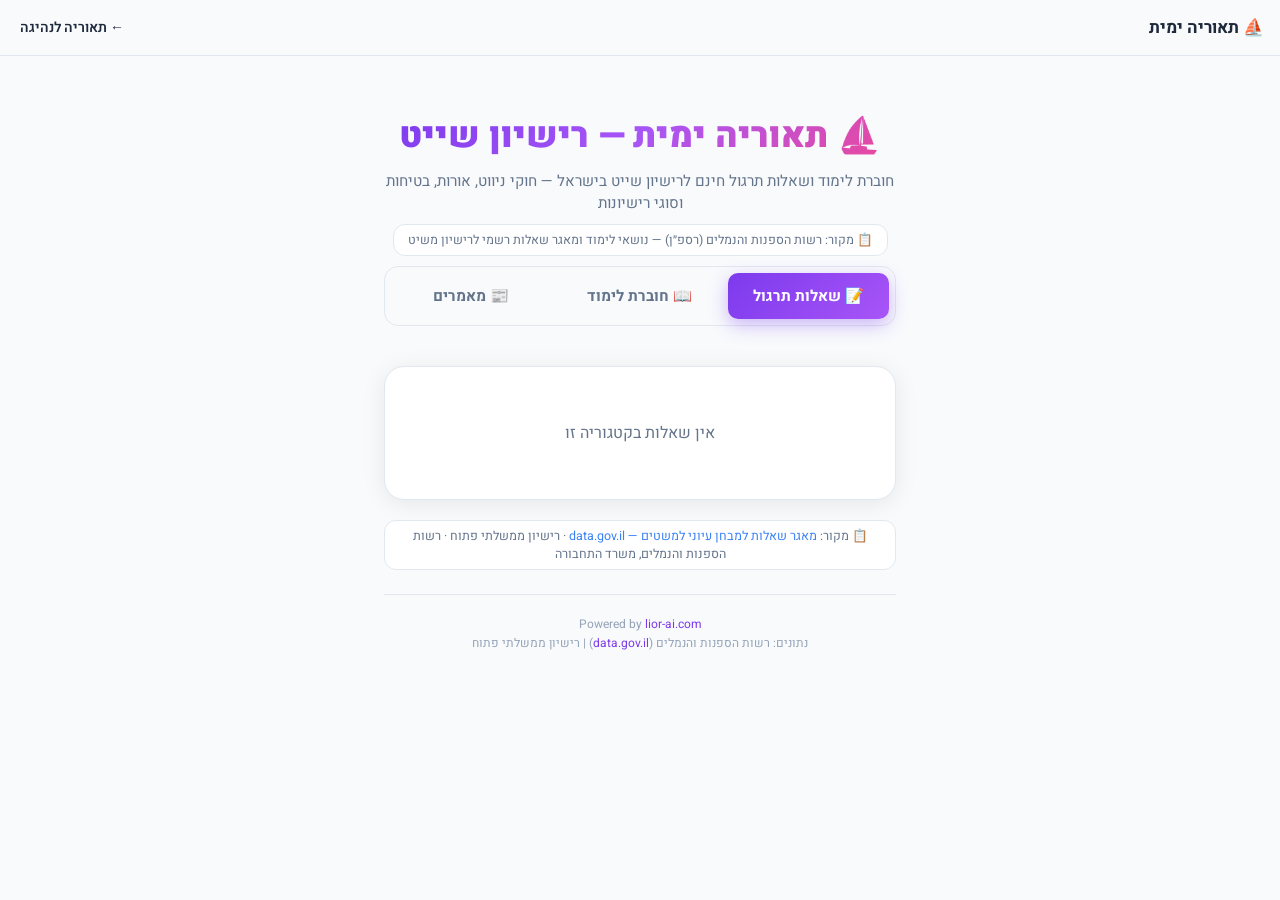
==== sailing/index.html @ c6cb13dc "Move sailing to standalone page, clean up bottom nav" ====
<!DOCTYPE html>
<html lang="he" dir="rtl">
<head>
<meta charset="UTF-8">
<meta name="viewport" content="width=device-width, initial-scale=1.0, maximum-scale=5.0">
<title>תאוריה ימית — רישיון שייט | theory.lior-ai.com</title>
<meta name="description" content="תרגול מבחן תאוריה ימית לרישיון שייט בישראל — שאלות מהמאגר הרשמי של רשות הספנות והנמלים, חוברת לימוד ומאמרים. חינם ובעברית.">
<meta name="keywords" content="שייט, רישיון שייט, תאוריה ימית, מבחן שייט, משיט, רשות הספנות, sailing license israel">
<link rel="canonical" href="https://theory.lior-ai.com/sailing/">
<meta property="og:title" content="תאוריה ימית — רישיון שייט | theory.lior-ai.com">
<meta property="og:description" content="שאלות תרגול מהמאגר הרשמי של רשות הספנות, חוברת לימוד ומאמרים — חינם!">
<meta property="og:url" content="https://theory.lior-ai.com/sailing/">
<meta property="og:type" content="website">
<meta property="og:locale" content="he_IL">
<meta property="og:image" content="https://theory.lior-ai.com/og-image.png">
<meta name="twitter:card" content="summary_large_image">
<meta name="twitter:title" content="תאוריה ימית — רישיון שייט | theory.lior-ai.com">
<meta name="twitter:description" content="שאלות תרגול מהמאגר הרשמי של רשות הספנות, חוברת לימוד ומאמרים — חינם!">
<meta name="theme-color" content="#7c3aed">
<meta name="apple-mobile-web-app-capable" content="yes">
<meta name="apple-mobile-web-app-status-bar-style" content="default">
<link rel="preconnect" href="https://fonts.googleapis.com">
<link rel="preconnect" href="https://fonts.gstatic.com" crossorigin>
<link href="https://fonts.googleapis.com/css2?family=Heebo:wght@400;500;600;700;800;900&display=swap" rel="stylesheet">
<script type="application/ld+json">
{
  "@context": "https://schema.org",
  "@type": "Article",
  "headline": "תאוריה ימית — רישיון שייט בישראל",
  "description": "תרגול מבחן תאוריה ימית לרישיון שייט בישראל עם שאלות מהמאגר הרשמי, חוברת לימוד ומאמרים.",
  "url": "https://theory.lior-ai.com/sailing/",
  "author": {"@type": "Organization", "name": "lior-ai.com"},
  "publisher": {"@type": "Organization", "name": "lior-ai.com"},
  "inLanguage": "he",
  "datePublished": "2026-01-01",
  "dateModified": "2026-08-23"
}
</script>
<style>
*,*::before,*::after{box-sizing:border-box;margin:0;padding:0}
:root{
--bg-main:#f8fafc;
--bg-card:#ffffff;
--bg-card-hover:#faf5ff;
--primary:#7c3aed;
--primary-dark:#6d28d9;
--primary-light:#ede9fe;
--primary-gradient:linear-gradient(135deg,#7c3aed,#a855f7);
--green:#22c55e;
--green-light:#dcfce7;
--red:#ef4444;
--red-light:#fef2f2;
--amber:#f59e0b;
--amber-light:#fef3c7;
--blue:#3b82f6;
--pink:#ec4899;
--text-primary:#1e293b;
--text-secondary:#64748b;
--text-muted:#94a3b8;
--border:#e2e8f0;
--shadow:0 4px 24px rgba(0,0,0,0.08);
--shadow-sm:0 1px 3px rgba(0,0,0,0.06);
--radius:16px;
--radius-sm:12px;
--radius-xs:8px;
--header-height:56px;
}
html{font-size:16px;-webkit-text-size-adjust:100%;scroll-behavior:smooth}
body{
font-family:'Heebo',-apple-system,BlinkMacSystemFont,'Segoe UI',Roboto,sans-serif;
background:var(--bg-main);
color:var(--text-primary);
min-height:100vh;min-height:100dvh;
overflow-x:hidden;
-webkit-font-smoothing:antialiased;
}
a{color:var(--primary);text-decoration:none}
a:hover{text-decoration:underline}
button{font-family:inherit;font-size:inherit;border:none;cursor:pointer;-webkit-tap-highlight-color:transparent;outline:none}
button:focus-visible{outline:2px solid var(--primary);outline-offset:2px}

/* Header */
.sail-header{
position:sticky;top:0;z-index:100;
background:rgba(248,250,252,0.92);
-webkit-backdrop-filter:blur(12px);backdrop-filter:blur(12px);
height:var(--header-height);
display:flex;align-items:center;justify-content:space-between;
padding:0 16px;border-bottom:1px solid var(--border);
}
.sail-header-title{font-size:17px;font-weight:700;display:flex;align-items:center;gap:8px}
.sail-header-back{background:none;color:var(--text-primary);font-size:14px;display:flex;align-items:center;gap:6px;padding:8px 4px;text-decoration:none;font-weight:600;transition:color .2s}
.sail-header-back:hover{color:var(--primary);text-decoration:none}

/* Content */
.sail-content{
min-height:calc(100vh - var(--header-height));
min-height:calc(100dvh - var(--header-height));
padding:16px;animation:pageIn .3s ease;
}
@keyframes pageIn{from{opacity:0;transform:translateY(12px)}to{opacity:1;transform:translateY(0)}}

/* Gradient Text */
.gradient-text{background:var(--primary-gradient);-webkit-background-clip:text;-webkit-text-fill-color:transparent;background-clip:text}

/* ===== Study Guide Styles ===== */
.study-hero{text-align:center;padding:30px 0 10px}
.study-hero h2{font-size:clamp(1.6rem,4.5vw,2.2rem);font-weight:900;background:linear-gradient(135deg,#7c3aed,#a855f7,#ec4899);-webkit-background-clip:text;-webkit-text-fill-color:transparent;margin-bottom:8px}
.study-hero .subtitle{color:var(--text-secondary);font-size:.95rem}
.study-source{display:inline-block;font-size:.78rem;color:var(--text-secondary);background:var(--bg-card);border:1px solid var(--border);border-radius:12px;padding:6px 14px;margin-top:10px}
.study-source a{color:var(--primary)}
.study-section{margin-bottom:16px}
.study-section-header{display:flex;align-items:center;gap:12px;padding:18px 20px;background:var(--bg-card);border:1px solid var(--border);border-radius:16px;cursor:pointer;transition:all .25s;user-select:none}
.study-section-header:hover{border-color:rgba(124,58,237,.3);background:var(--bg-card-hover)}
.study-section-header.open{border-radius:16px 16px 0 0;border-bottom-color:transparent;background:var(--primary-light)}
.study-section-icon{font-size:1.5rem;flex-shrink:0}
.study-section-title{flex:1;font-size:1.1rem;font-weight:800;color:var(--text-primary)}
.study-section-arrow{font-size:.8rem;color:var(--text-secondary);transition:transform .3s}
.study-section-header.open .study-section-arrow{transform:rotate(180deg)}
.study-section-body{display:none;padding:20px 22px;background:var(--bg-card);border:1px solid var(--border);border-top:none;border-radius:0 0 16px 16px}
.study-section-body.open{display:block;animation:studyFadeIn .3s}
@keyframes studyFadeIn{from{opacity:0}to{opacity:1}}
.study-topic{margin-bottom:20px}
.study-topic:last-child{margin-bottom:0}
.study-topic h4{font-size:1rem;font-weight:800;color:var(--primary);margin-bottom:8px;display:flex;align-items:center;gap:8px}
.study-topic h4::before{content:'';width:3px;height:16px;background:linear-gradient(180deg,var(--primary),#a855f7);border-radius:2px;flex-shrink:0}
.study-topic p,.study-topic li{font-size:.9rem;color:var(--text-primary);line-height:1.7;margin-bottom:6px}
.study-topic ul{list-style:none;padding:0}
.study-topic li{padding-right:18px;position:relative}
.study-topic li::before{content:'\25C6';position:absolute;right:0;color:var(--primary);font-size:.55rem;top:6px}
.study-table{width:100%;border-collapse:collapse;margin:12px 0;font-size:.85rem}
.study-table th{background:var(--primary-light);color:var(--primary);padding:10px 12px;text-align:right;font-weight:700;border:1px solid var(--border)}
.study-table td{padding:9px 12px;border:1px solid var(--border);color:var(--text-primary)}
.study-table tr:nth-child(even) td{background:var(--bg-main)}
.study-highlight{background:var(--primary-light);border:1px solid rgba(124,58,237,.2);border-radius:12px;padding:14px 16px;margin:12px 0;font-size:.88rem;line-height:1.6;color:var(--text-primary)}
.study-highlight strong{color:var(--primary)}
.study-link-practice{display:inline-flex;align-items:center;gap:6px;margin-top:12px;padding:8px 16px;background:var(--primary-gradient);color:#fff;border-radius:10px;font-size:.82rem;font-weight:700;text-decoration:none;cursor:pointer;border:none;font-family:inherit;transition:transform .15s,box-shadow .25s}
.study-link-practice:hover{transform:translateY(-1px);box-shadow:0 6px 16px rgba(124,58,237,.35)}
@media(max-width:600px){
  .study-section-header{padding:14px 16px;gap:10px}
  .study-section-title{font-size:.95rem}
  .study-section-body{padding:16px}
}

/* ===== Sailing Styles ===== */
.sail-quiz-box{background:var(--bg-card);border:1px solid var(--border);border-radius:20px;padding:24px;margin:20px 0;box-shadow:var(--shadow)}
.sail-quiz-progress{display:flex;justify-content:space-between;align-items:center;margin-bottom:16px;font-size:.85rem;color:var(--text-secondary)}
.sail-quiz-progress-bar{flex:1;height:6px;background:var(--border);border-radius:3px;margin:0 12px;overflow:hidden}
.sail-quiz-progress-fill{height:100%;background:var(--primary-gradient);border-radius:3px;transition:width .4s}
.sail-q-text{font-size:1.1rem;font-weight:700;color:var(--text-primary);margin-bottom:18px;line-height:1.6}
.sail-answers{display:flex;flex-direction:column;gap:10px}
.sail-answer{padding:14px 18px;background:var(--bg-main);border:2px solid var(--border);border-radius:14px;color:var(--text-primary);font-size:.95rem;font-weight:600;cursor:pointer;transition:all .25s;text-align:right;font-family:inherit;line-height:1.5}
.sail-answer:hover{border-color:rgba(124,58,237,.4);background:var(--primary-light)}
.sail-answer.selected{border-color:var(--primary);background:var(--primary-light)}
.sail-answer.correct{border-color:var(--green);background:var(--green-light);color:#166534}
.sail-answer.wrong{border-color:var(--red);background:var(--red-light);color:#991b1b}
.sail-answer[disabled]{cursor:default;pointer-events:none}
.sail-quiz-actions{display:flex;gap:12px;margin-top:18px;justify-content:center}
.sail-quiz-btn{padding:12px 28px;border:none;border-radius:12px;font-family:inherit;font-size:.95rem;font-weight:700;cursor:pointer;transition:all .25s}
.sail-quiz-btn.primary{background:var(--primary-gradient);color:#fff}
.sail-quiz-btn.primary:hover{transform:translateY(-2px);box-shadow:0 8px 20px rgba(124,58,237,.4)}
.sail-quiz-btn.secondary{background:var(--bg-main);color:var(--text-secondary);border:1px solid var(--border)}
.sail-quiz-btn.secondary:hover{color:var(--text-primary);border-color:var(--primary)}
.sail-result-box{text-align:center;padding:30px 20px}
.sail-result-score{font-size:3rem;font-weight:900;background:var(--primary-gradient);-webkit-background-clip:text;-webkit-text-fill-color:transparent}
.sail-result-text{font-size:1.1rem;color:var(--text-secondary);margin-top:8px}
.sail-mode-toggle{display:flex;gap:8px;background:var(--bg-main);border:1px solid var(--border);border-radius:14px;padding:6px;margin-bottom:20px}
.sail-mode-btn{flex:1;padding:12px;background:transparent;border:none;border-radius:10px;color:var(--text-secondary);font-size:.95rem;font-weight:700;cursor:pointer;transition:all .25s;font-family:inherit}
.sail-mode-btn.active{background:var(--primary-gradient);color:#fff;box-shadow:0 6px 18px rgba(124,58,237,.35)}
.sail-license-card{background:var(--bg-card);border:1px solid var(--border);border-radius:16px;padding:20px;margin-bottom:14px;transition:all .25s}
.sail-license-card:hover{border-color:rgba(124,58,237,.3)}
.sail-license-name{font-size:1.05rem;font-weight:800;color:var(--text-primary);margin-bottom:6px}
.sail-license-desc{font-size:.88rem;color:var(--text-secondary);line-height:1.6}
.sail-blog-card{background:var(--bg-card);border:1px solid var(--border);border-radius:20px;padding:24px;margin-bottom:16px;cursor:pointer;transition:all .3s}
.sail-blog-card:hover{border-color:rgba(124,58,237,.3);transform:translateY(-2px);box-shadow:var(--shadow)}
.sail-blog-title{font-size:1.15rem;font-weight:800;color:var(--text-primary);margin-bottom:8px}
.sail-blog-excerpt{font-size:.9rem;color:var(--text-secondary);line-height:1.6}
.sail-blog-meta{font-size:.78rem;color:var(--text-muted);margin-top:10px}
.sail-blog-full{display:none;margin-top:16px;padding-top:16px;border-top:1px solid var(--border)}
.sail-blog-full.open{display:block}
.sail-blog-full h3{font-size:1rem;font-weight:800;color:var(--primary);margin:18px 0 8px}
.sail-blog-full p,.sail-blog-full li{font-size:.9rem;color:var(--text-primary);line-height:1.7;margin-bottom:8px}
.sail-blog-full ul{list-style:none;padding:0}
.sail-blog-full li{padding-right:18px;position:relative}
.sail-blog-full li::before{content:'\25C6';position:absolute;right:0;color:var(--primary);font-size:.55rem;top:6px}
.sail-stat{display:inline-flex;align-items:center;gap:6px;padding:6px 14px;background:var(--primary-light);border:1px solid rgba(124,58,237,.2);border-radius:10px;font-size:.82rem;font-weight:700;color:var(--primary);margin:4px}
.sail-loader{text-align:center;padding:40px 20px}
.sail-loader .spinner{width:40px;height:40px;border:3px solid var(--border);border-top-color:var(--primary);border-radius:50%;animation:spin 1s linear infinite;margin:0 auto}
@keyframes spin{to{transform:rotate(360deg)}}

/* Footer */
.app-footer{
text-align:center;padding:20px 16px;
font-size:12px;color:var(--text-muted);line-height:1.6;
border-top:1px solid var(--border);margin-top:24px;
}
.app-footer img{width:20px;height:20px;vertical-align:middle;margin:0 4px}

/* Scrollbar */
::-webkit-scrollbar{width:4px}
::-webkit-scrollbar-track{background:transparent}
::-webkit-scrollbar-thumb{background:var(--border);border-radius:2px}

/* Responsive */
@media(min-width:640px){
  .sail-content{max-width:560px;margin:0 auto;padding:24px}
}
@media(max-width:600px){
  .sail-quiz-box{padding:18px}
  .sail-q-text{font-size:1rem}
  .sail-answer{padding:12px 14px;font-size:.9rem}
  .sail-result-score{font-size:2.4rem}
  .sail-mode-btn{font-size:.82rem;padding:10px 6px}
}
</style>
</head>
<body>

<header class="sail-header">
  <span class="sail-header-title">⛵ תאוריה ימית</span>
  <a href="/" class="sail-header-back">← תאוריה לנהיגה</a>
</header>

<main class="sail-content" id="sail-content">
  <div class="study-hero">
    <h2>⛵ תאוריה ימית — רישיון שייט</h2>
    <p class="subtitle">חוברת לימוד ושאלות תרגול חינם לרישיון שייט בישראל — חוקי ניווט, אורות, בטיחות וסוגי רישיונות</p>
    <div class="study-source">📋 מקור: רשות הספנות והנמלים (רספ״ן) — נושאי לימוד ומאגר שאלות רשמי לרישיון משיט</div>
  </div>

  <div class="sail-mode-toggle" role="tablist" aria-label="מצב תצוגה תאוריה ימית">
    <button class="sail-mode-btn active" data-sail-mode="quiz" role="tab" aria-selected="true">📝 שאלות תרגול</button>
    <button class="sail-mode-btn" data-sail-mode="study" role="tab" aria-selected="false">📖 חוברת לימוד</button>
    <button class="sail-mode-btn" data-sail-mode="blog" role="tab" aria-selected="false">📰 מאמרים</button>
  </div>

  <!-- Quiz Mode -->
  <div class="sail-mode-panel" data-sail-panel="quiz">
    <div style="display:flex;flex-wrap:wrap;gap:6px;margin-bottom:14px;justify-content:center" id="sailExamFilter"></div>
    <div class="sail-quiz-box" id="sailQuizBox">
      <div class="sail-loader"><div class="spinner"></div><p style="margin-top:16px;color:var(--text-secondary)">טוען שאלות מהמאגר הרשמי של רשות הספנות...</p></div>
    </div>
    <div class="study-source" style="display:block;text-align:center;margin:12px 0">
      📋 מקור: <a href="https://data.gov.il/dataset/opercraft_tq" target="_blank" rel="noopener noreferrer" style="color:var(--blue)">מאגר שאלות למבחן עיוני למשטים — data.gov.il</a> · רישיון ממשלתי פתוח · רשות הספנות והנמלים, משרד התחבורה
    </div>
  </div>

  <!-- Study Guide Mode -->
  <div class="sail-mode-panel" data-sail-panel="study" style="display:none">

    <div class="study-section" id="sail-study-licenses">
      <div class="study-section-header" onclick="toggleStudy(this)">
        <span class="study-section-icon">🪪</span>
        <span class="study-section-title">סוגי רישיונות שייט בישראל</span>
        <span class="study-section-arrow">▼</span>
      </div>
      <div class="study-section-body">
      <div class="study-topic">
        <h4>כללי — תהליך הוצאת רישיון משיט</h4>
        <p>רישיון שייט (עד 24 מטר) בישראל מונפק על ידי רשות הספנות והנמלים (רספ"ן), ומחייב לרוב 4 שלבים: הנפקת "טופס כחול" (כשירות רפואית) ובדיקת רופא כולל בדיקת ראייה, מבחן עיוני (תאוריה), ומבחן מעשי (טסט בים).</p>
      </div>
      <div class="sail-license-card">
        <div class="sail-license-name">משיט 11 — אופנוע ים</div>
        <div class="sail-license-desc">גיל מינימלי 16. מתיר השטת אופנוע ים במימי חופים בלבד, ורק בשעות היום (מזריחה ועד שקיעה). רק בעל הרישיון רשאי להשיט את האופנוע, גם אם מרכיב נוסעים נוספים. גרירת סקי מים/אבוב מותרת רק באופנוע תלת-מושבי ובנוכחות איש צוות משגיח, ונדרש כיסוי ביטוחי נוסף.</div>
      </div>
      <div class="sail-license-card">
        <div class="sail-license-name">משיט 12 — סירה עוצמה א׳ (עד 150 כ״ס)</div>
        <div class="sail-license-desc">גיל מינימלי 17. מתיר השטת סירת מנוע עד 7 מטר עם הספק מנוע שאינו עולה על 150 כ״ס, במימי חופים בלבד. אינו מתיר השטת אופנוע ים. גרירת אבובים/סקי מים מותרת לשימוש פרטי בלבד (לא בשכר).</div>
      </div>
      <div class="sail-license-card">
        <div class="sail-license-name">משיט 13 — סירה עוצמה ב׳ (ללא הגבלת הספק)</div>
        <div class="sail-license-desc">גיל מינימלי 18. מתיר השטת סירת מנוע עד 8.5 מטר ללא הגבלת הספק מנוע, במימי חופים. דורש רישיון משיט 12 בוותק שנה לפחות. גרירת אטרקציות ימיות מותרת לשימוש פרטי בלבד.</div>
      </div>
      <div class="sail-license-card">
        <div class="sail-license-name">משיט 20 — סירת מנוע בשכר</div>
        <div class="sail-license-desc">גיל מינימלי 19. מתיר השטת סירת נוסעים בשכר בשיט חופי. דורש רישיון משיט 13, ותק שנה בסירות נוסעים, תעודת יושר מהמשטרה, והכשרת עזרה ראשונה והחייאה (22 שעות). מתיר גרירת אטרקציות ימיות (בננה, סקי מים, אבובים) למטרות מסחריות.</div>
      </div>
      <div class="sail-license-card">
        <div class="sail-license-name">משיט 21 — מפרשית לשיט חופי (בתי ספר ואגודות ספורט)</div>
        <div class="sail-license-desc">גיל מינימלי 16. הסמכה להשטת מפרשית לשיט חופי במסגרת בתי ספר ימיים ואגודות ספורט שקיבלו היתר מרספ"ן. חומר הלימוד נקבע על ידי המוסד המכשיר.</div>
      </div>
      <div class="sail-license-card">
        <div class="sail-license-name">משיט 30 — ספינת נוסעים עד 24 מטר (סקיפר)</div>
        <div class="sail-license-desc">גיל מינימלי 18. מתיר השטת כלי שיט עד 24 מטר, מנוע או מפרש, בשיט חופי עד 12 מייל מהחוף (לא כולל ספינות נוסעים בשכר, ולא אופנוע ים). מחייב מעבר 4 מבחנים עיוניים ומבחן מעשי אחד.</div>
      </div>
      <div class="sail-license-card">
        <div class="sail-license-name">משיט 40 — ספינת נוסעים בשכר</div>
        <div class="sail-license-desc">גיל מינימלי 20. מתיר השטת ספינת נוסעים בשכר (עד 55 נוסעים) בשיט חופי. דורש רישיון משיט 30 ו/או 60 בוותק שנתיים, תעודת יושר, אישור עבודה בוותק שנה, הכשרת עזרה ראשונה והחייאה (44 שעות), קורס השרדות בים וכיבוי אש, ותעודת שרת רדיו מוגבל (GMDSS).</div>
      </div>
      <div class="sail-license-card">
        <div class="sail-license-name">משיט 50 — ספינה גוררת לשיט חופי</div>
        <div class="sail-license-desc">גיל מינימלי 20. מתיר השטת ספינה גוררת בשיט חופי. דורש רישיון משיט 30 ו/או 60 בוותק שנתיים, ותק שנה בצוות סירה גוררת, תעודת יושר, הכשרת עזרה ראשונה והחייאה (44 שעות), קורס כיבוי אש והצלה, ותעודת שרת רדיו מוגבל.</div>
      </div>
      <div class="sail-license-card">
        <div class="sail-license-name">משיט 60 — שיט בינלאומי עד 24 מטר</div>
        <div class="sail-license-desc">גיל מינימלי 19. הרחבה של רישיון משיט 30 לשיט בינלאומי (מעבר לגבול ה-12 מייל). דורש רישיון משיט 30 בוותק שנה, ותק של 8 ימי הפלגה בינלאומיים, הכשרת עזרה ראשונה והחייאה (44 שעות) ותעודת שרת רדיו מוגבל.</div>
      </div>
      <button class="study-link-practice" onclick="sailSetMode('quiz')">📝 תרגלו שאלות בנושא רישיונות שייט ←</button>
      </div>
    </div>

    <div class="study-section" id="sail-study-rules">
      <div class="study-section-header" onclick="toggleStudy(this)">
        <span class="study-section-icon">⚖️</span>
        <span class="study-section-title">חוקי ניווט ימי</span>
        <span class="study-section-arrow">▼</span>
      </div>
      <div class="study-section-body">
      <div class="study-topic">
        <h4>עקרון זכות הקדימה בים</h4>
        <p>בניגוד לכביש, בים אין "זכות קדימה" מוחלטת — יש "כלי נותן דרך" (Give-way) ו"כלי שומר כיוון" (Stand-on). כלי נותן הדרך חייב לפעול מוקדם ובאופן מובהק כדי להימנע מהתנגשות; כלי שומר הכיוון ימשיך במהלכו אך חייב לפעול אם ברור שהכלי השני אינו נותן דרך כנדרש.</p>
      </div>
      <div class="study-topic">
        <h4>סדר עדיפויות בין סוגי כלי שיט</h4>
        <ul>
          <li>כלי מוגבל ביכולת תמרון (RAM) — עדיפות גבוהה ביותר</li>
          <li>כלי דיג פעיל (ברשתות/חכות פרוסות)</li>
          <li>כלי מפרש בהפלגה תחת מפרשים בלבד</li>
          <li>כלי מונע מנוע — עדיפות נמוכה ביותר, נותן דרך לכל האחרים</li>
        </ul>
        <div class="study-highlight">⚠️ כלל הבסיס: כלי מנוע נותן דרך למפרשית, אך מפרשית לעולם אינה "פטורה" — אם היא עוקפת כלי מנוע, היא הופכת לכלי הנותן דרך.</div>
      </div>
      <div class="study-topic">
        <h4>מפגש חזיתי (Head-On)</h4>
        <p>כששני כלי מנוע מתקרבים זה לזה ישירות ממול, שניהם פונים ימינה ועוברים זה את זה משמאל לשמאל (Port to Port) — בדיוק כמו נסיעה בכביש דו-סטרי.</p>
      </div>
      <div class="study-topic">
        <h4>מפגש חוצה (Crossing)</h4>
        <p>כששני כלי מנוע חוצים מסלולים באופן שעלול לגרום להתנגשות, הכלי שרואה את הכלי השני מצדו הימני חייב לתת לו זכות קדימה ולשמור מרחק — בדיוק כמו "ימין קודם" בצומת ללא רמזור.</p>
      </div>
      <div class="study-topic">
        <h4>עקיפה בים</h4>
        <p>כלי הבוחר לעקוף כלי אחר (מתקרב אליו מזווית של יותר מ-22.5 מעלות מאחורי הרוחב) הוא תמיד הכלי הנותן דרך, ללא קשר לסוגו, עד להשלמת העקיפה במלואה ובבטחה.</p>
      </div>
      <div class="study-topic">
        <h4>ניווט בערוצים צרים ומעגנים</h4>
        <ul>
          <li>בערוץ שיט צר יש לשוט קרוב ככל הניתן בבטחה לגבול הימני של הערוץ</li>
          <li>כלי החוצה ערוץ שיט צר חייב לתת דרך לכלים הנעים לאורכו</li>
          <li>כלי קטן אינו רשאי להפריע למעבר כלי הגדול המוגבל בשל שוקעו בערוץ צר</li>
          <li>אין לעגון בתוך ערוץ שיט מסומן או בכניסה למרינה</li>
        </ul>
      </div>
      <div class="study-topic">
        <h4>אותות קול לתמרון והתרעה</h4>
        <ul>
          <li>צפירה קצרה אחת — "אני פונה ימינה"</li>
          <li>שתי צפירות קצרות — "אני פונה שמאלה"</li>
          <li>שלוש צפירות קצרות — "המנוע שלי בהילוך אחורי"</li>
          <li>חמש (או יותר) צפירות קצרות ומהירות — אות סכנה או חוסר הבנת כוונות הכלי השני</li>
        </ul>
      </div>
      <div class="study-topic">
        <h4>מהירות בטוחה</h4>
        <p>יש לשוט תמיד במהירות המאפשרת נקיטת פעולה יעילה למניעת התנגשות, בהתחשב בראות, בצפיפות התנועה, במרחקי עצירה ובתנאי מזג האוויר והים.</p>
      </div>
      <button class="study-link-practice" onclick="sailSetMode('quiz')">📝 תרגלו שאלות בנושא חוקי ניווט ←</button>
      </div>
    </div>

    <div class="study-section" id="sail-study-lights">
      <div class="study-section-header" onclick="toggleStudy(this)">
        <span class="study-section-icon">🔦</span>
        <span class="study-section-title">אורות וסימני יום</span>
        <span class="study-section-arrow">▼</span>
      </div>
      <div class="study-section-body">
      <div class="study-topic">
        <h4>אורות ניווט בסיסיים</h4>
        <ul>
          <li><strong>אור ירוק</strong> — בצד ימין (סטארבורד) של הכלי, זווית 112.5 מעלות</li>
          <li><strong>אור אדום</strong> — בצד שמאל (פורט) של הכלי, זווית 112.5 מעלות</li>
          <li><strong>אור תורן לבן (Masthead)</strong> — מופנה קדימה, על כלי מנוע בהפלגה</li>
          <li><strong>אור אחורי לבן (Stern)</strong> — מופנה אחורה, זווית 135 מעלות</li>
        </ul>
        <div class="study-highlight">💡 שילוב האורות מאפשר לזהות בלילה את כיוון התנועה של כלי אחר: אור אדום מימינך פירושו שהכלי עלול לחצות לפניך.</div>
      </div>
      <div class="study-topic">
        <h4>הבדל בין כלי מנוע לכלי מפרש</h4>
        <p>כלי מנוע בהפלגה מציג אור תורן לבן קדמי בנוסף לאורות הצד והאור האחורי. כלי מפרש בהפלגה תחת מפרשים בלבד (ללא מנוע פועל) מציג רק אורות צד (ירוק/אדום) ואור אחורי לבן — ללא אור תורן קדמי, כדי לאפשר הבחנה בין השניים בלילה.</p>
      </div>
      <div class="study-topic">
        <h4>אור עגינה (Anchor Light)</h4>
        <p>כלי שיט העוגן בלילה חייב להציג אור לבן מעגלי (all-round) הנראה מכל הכיוונים. כלים מעל 50 מטר מציגים שני אורות כאלה — קדמי גבוה יותר מאחורי.</p>
      </div>
      <div class="study-topic">
        <h4>כלי שיט קטן (מתחת ל-7 מטר)</h4>
        <p>כלי שיט קטן שאינו יכול לשאת מערכת אורות מלאה רשאי להסתפק בפנס לבן זמין להצגה מיידית במקרה הצורך, בתנאי שמהירותו אינה עולה על 7 קשר.</p>
      </div>
      <div class="study-topic">
        <h4>סימני מצוקה ומצבים מיוחדים</h4>
        <ul>
          <li>כלי "אינו נשלט" (Not Under Command) — שני אורות אדומים מעגליים, זה מעל זה</li>
          <li>כלי מוגבל ביכולת תמרון (RAM) — אדום-לבן-אדום מעגליים אנכיים</li>
          <li>כלי דיג פעיל — אור ירוק ולבן (או אדום ולבן לגרירה)</li>
        </ul>
      </div>
      <div class="study-topic">
        <h4>צורות יום (Day Shapes)</h4>
        <p>ביום, במקום אורות, כלי שיט מציגים צורות שחורות גיאומטריות במקום גלוי:</p>
        <ul>
          <li><strong>כדור שחור</strong> — הכלי עוגן</li>
          <li><strong>חרוט הפוך (קונוס)</strong> — כלי מפרש המפעיל גם מנוע (Motor-Sailing)</li>
          <li><strong>שני כדורים</strong> — הכלי אינו נשלט</li>
          <li><strong>דגל צלילה (Alpha)</strong> — כחול-לבן, מציין צוללן במים בקרבת הכלי</li>
        </ul>
        <div class="study-highlight">⚠️ בראייה של דגל צלילה יש להאט מהירות ולשמור מרחק בטוח, לפי החוק.</div>
      </div>
      <button class="study-link-practice" onclick="sailSetMode('quiz')">📝 תרגלו שאלות בנושא אורות וסימני יום ←</button>
      </div>
    </div>

    <div class="study-section" id="sail-study-safety">
      <div class="study-section-header" onclick="toggleStudy(this)">
        <span class="study-section-icon">🛡️</span>
        <span class="study-section-title">בטיחות בים</span>
        <span class="study-section-arrow">▼</span>
      </div>
      <div class="study-section-body">
      <div class="study-topic">
        <h4>ציוד בטיחות חובה</h4>
        <ul>
          <li>אפוד הצלה אחד לכל נוסע, בגודל ומידה מתאימים</li>
          <li>מטף כיבוי אש מתאים לשריפות דלק וחשמל</li>
          <li>עוגן וחבל עוגן באורך מתאים לעומקי השיט</li>
          <li>מצוף הצלה (Life Buoy) לחילוץ אדם שנפל למים</li>
          <li>אמצעי איתות — משרוקית/צופר, פנס יד, זיקוקי מצוקה</li>
          <li>ערכת עזרה ראשונה בסיסית</li>
          <li>מכשיר קשר VHF ימי (חובה בכלים מסוימים)</li>
        </ul>
        <div class="study-highlight">💡 יש לבדוק תקינות ותוקף כל פריטי הבטיחות (במיוחד זיקוקים ומטפים) לפני כל יציאה לים.</div>
      </div>
      <div class="study-topic">
        <h4>איתותי מצוקה</h4>
        <ul>
          <li>זיקוקי מצוקה אדומים — איתות ראייה בלילה או ביום</li>
          <li>עשן כתום — איתות מצוקה ביום</li>
          <li>אות SOS במורס (···———···) באור, קול או רדיו</li>
          <li>הנפה חוזרת של הידיים לצדדים, או הנפה איטית של דגל בידיים פרושות</li>
          <li>דגל מצוקה בינלאומי — דגל ריבועי עם צורה עגולה מעליו/מתחתיו</li>
          <li>קריאת מצוקה בערוץ 16 ברדיו VHF: "Mayday, Mayday, Mayday"</li>
        </ul>
      </div>
      <div class="study-topic">
        <h4>איש בים (Man Overboard)</h4>
        <p>אם אדם נפל למים: יש לצעוק "איש בים!", להצביע ברציפות לכיוונו כדי לא לאבד אותו מהעין, להשליך לעברו מצוף הצלה, לבצע פנייה חדה לכיוונו ולגשת אליו באיטיות ומהכיוון שמאפשר לו לעלות בבטחה, תוך ניתוק המדחף בקרבתו.</p>
      </div>
      <div class="study-topic">
        <h4>מזג אוויר וים</h4>
        <ul>
          <li>יש לבדוק תחזית ים ואזהרות רשמיות לפני כל יציאה</li>
          <li>דגל אזהרה שחור/אדום בחוף מציין לרוב ים סוער ואיסור או הגבלת שייט</li>
          <li>עלייה פתאומית ברוח ובגלים עשויה להעיד על התקרבות סופה</li>
          <li>בהתדרדרות פתאומית של מזג האוויר — יש לחזור בזהירות לחוף/למעגן הקרוב וללבוש אפודי הצלה</li>
          <li>בערפל — יש להאט, להפעיל אותות קול ולהגביר ערנות</li>
        </ul>
      </div>
      <div class="study-topic">
        <h4>תקשורת וקשר ימי</h4>
        <p>מכשיר VHF ימי משמש לתקשורת שוטפת עם נמלים וכלי שיט אחרים, ולקריאת מצוקה בערוץ 16 הבינלאומי. עם קבלת קריאת מצוקה מכלי אחר — חובה לסייע ככל האפשר ולדווח לרשויות הים (למשל חיל הים או משמר החופים).</p>
      </div>
      <button class="study-link-practice" onclick="sailSetMode('quiz')">📝 תרגלו שאלות בנושא בטיחות בים ←</button>
      </div>
    </div>

    <div class="study-section" id="sail-study-vessel">
      <div class="study-section-header" onclick="toggleStudy(this)">
        <span class="study-section-icon">⚓</span>
        <span class="study-section-title">הכרת כלי השיט</span>
        <span class="study-section-arrow">▼</span>
      </div>
      <div class="study-section-body">
      <div class="study-topic">
        <h4>חלקי כלי השיט הבסיסיים</h4>
        <ul>
          <li><strong>חרטום (Bow)</strong> — החלק הקדמי של הסירה</li>
          <li><strong>ירכתיים (Stern)</strong> — החלק האחורי של הסירה</li>
          <li><strong>סטארבורד (ימין) ופורט (שמאל)</strong> — צידי הסירה, כאשר פונים קדימה לכיוון החרטום</li>
          <li><strong>סיפון (Deck)</strong> — המשטח העליון של הסירה</li>
          <li><strong>שדרית (Keel)</strong> — החלק התחתי המרכזי המייצב את הסירה במים</li>
          <li><strong>דוברה/גוף הסירה (Hull)</strong> — מבנה הסירה השוקע במים</li>
        </ul>
      </div>
      <div class="study-topic">
        <h4>מנוע ימי והנעה</h4>
        <p>רוב סירות הפנאי מונעות במנוע פנימי (Inboard) או חיצוני (Outboard) המחובר למדחף (פרופלור). יש לבצע בדיקת מנוע לפני כל הפלגה: מפלס שמן, מפלס דלק, מצננים, רצועות הנעה ותקינות כללית. מנוע תקין ומתוחזק הוא תנאי בסיסי לבטיחות בים.</p>
      </div>
      <div class="study-topic">
        <h4>הגה והיגוי</h4>
        <p>ההגה (Rudder) ממוקם בירכתי הסירה מתחת לקו המים, ומטה את זרם המים כדי לשנות כיוון. בסירות עם מנוע חיצוני, ההיגוי נעשה לרוב באמצעות סיבוב המנוע עצמו. חשוב לזכור שבמהירות נמוכה או ללא זרם מים על ההגה, יכולת ההיגוי פוחתת משמעותית.</p>
      </div>
      <div class="study-topic">
        <h4>ציוד עגינה וקשירה</h4>
        <ul>
          <li>עוגן מתאים לסוג קרקעית הים (חול, בוץ, אבנים)</li>
          <li>חבל עוגן (Rode) באורך פי 3-5 מעומק המים</li>
          <li>פנדרים (Fenders) — כריות הגנה בין הסירה לרציף</li>
          <li>חבלי קשירה (Mooring Lines) לחרטום, לירכתיים ולצדדים</li>
        </ul>
      </div>
      <div class="study-topic">
        <h4>מפרשים ותרנים (לכלי מפרש)</h4>
        <p>תורן (Mast) הוא העמוד האנכי הנושא את המפרשים. המפרש הראשי (Mainsail) מחובר לתורן ולבּוֹם (Boom), ומפרש החרטום (Jib/Genoa) פרוש בין התורן לחרטום. שינוי זווית המפרשים ביחס לרוח (טרימינג) מאפשר שליטה במהירות ובכיוון ההפלגה.</p>
      </div>
      <button class="study-link-practice" onclick="sailSetMode('quiz')">📝 תרגלו שאלות בנושא הכרת כלי השיט ←</button>
      </div>
    </div>

    <div class="study-section" id="sail-study-nav">
      <div class="study-section-header" onclick="toggleStudy(this)">
        <span class="study-section-icon">🧭</span>
        <span class="study-section-title">ניווט ומפות ימיות</span>
        <span class="study-section-arrow">▼</span>
      </div>
      <div class="study-section-body">
      <div class="study-topic">
        <h4>מצפן מגנטי</h4>
        <p>המצפן הימי מציין כיוון ביחס לצפון מגנטי. יש להבדיל בין "נטייה מגנטית" (Variation) — ההפרש בין צפון אמיתי לצפון מגנטי לפי המיקום הגאוגרפי, לבין "סטייה" (Deviation) — הפרש הנגרם מהשפעת מתכות וציוד חשמלי על הסירה עצמה.</p>
      </div>
      <div class="study-topic">
        <h4>מפות ימיות (Charts)</h4>
        <p>מפה ימית מציגה עומקי מים, סימני ניווט, מכשולים, קווי חוף ואזורים מוגבלים לשיט. יש ללמוד לזהות סימנים בסיסיים: קווי עומק (איזובאתים), סימוני שרטונות וסלעים, ומיקומי מגדלורים ומצופים.</p>
      </div>
      <div class="study-topic">
        <h4>מצופי ניווט (Buoys)</h4>
        <ul>
          <li>מצוף ירוק (שמאל) ומצוף אדום (ימין) — מסמנים את גבולות ערוץ השיט (לפי כיוון הכניסה מהים לנמל)</li>
          <li>מצוף צהוב — סימון מיוחד (אזור עוגן, גבול תרגילים וכד')</li>
          <li>מצוף מפוספס אדום-לבן — מציין ערוץ ראשי או מים בטוחים</li>
        </ul>
        <div class="study-highlight">💡 כלל הזכירה: "אדום ימין בחזרה מהים" — כשחוזרים מהים לנמל, המצוף האדום נשאר לימין.</div>
      </div>
      <div class="study-topic">
        <h4>ניווט לוויני (GPS)</h4>
        <p>מכשיר GPS ימי מספק מיקום מדויק, מהירות וכיוון תנועה, אך אינו תחליף למפה, למצפן ולערנות חזותית. תקלת חשמל או אובדן קליטה עלולים לנטרל אותו לחלוטין — לכן חשוב לדעת לנווט גם בשיטות בסיסיות.</p>
      </div>
      <div class="study-topic">
        <h4>ניווט משוער (Dead Reckoning)</h4>
        <p>שיטת ניווט המבוססת על חישוב מיקום נוכחי לפי מיקום ידוע קודם, כיוון שיוט, מהירות וזמן שחלף — ללא הסתמכות על GPS. שיטה חשובה כגיבוי במקרה של תקלה אלקטרונית.</p>
      </div>
      <div class="study-topic">
        <h4>מגדלורים ותאורת חופים</h4>
        <p>מגדלורים ומצופים מוארים מסומנים במפות הימיות לפי תבנית ההבהוב הייחודית שלהם (צבע, קצב ומרווחי הבהוב), המאפשרת לשייטים לזהות את מיקומם המדויק בלילה.</p>
      </div>
      <button class="study-link-practice" onclick="sailSetMode('quiz')">📝 תרגלו שאלות בנושא ניווט ומפות ימיות ←</button>
      </div>
    </div>

    <div class="study-source" style="display:block;text-align:center;margin:20px 0">
      📋 החומרים מבוססים על נושאי הלימוד הרשמיים של רשות הספנות והנמלים (רספ״ן) ועל כללי הניווט הימי הבינלאומיים (COLREGS). אינו תחליף לחומר הלימוד הרשמי או להכשרה מעשית עם מדריך מוסמך.
    </div>
  </div>

  <!-- Blog Mode -->
  <div class="sail-mode-panel" data-sail-panel="blog" style="display:none">
    <div class="sail-blog-card">
      <div class="sail-blog-title">🛥️ רישיון שייט בישראל 2026 — סוגים, עלויות ואיך מתחילים</div>
      <div class="sail-blog-excerpt">מדריך מלא לכל מי ששוקל להוציא רישיון שייט: אילו סוגי רישיונות קיימים, מה ההבדל בין משיט 12, 13, 30 ו-60, מה התהליך, וכמה זמן וכסף זה דורש.</div>
      <div class="sail-blog-meta">📅 עודכן 2026 · ⏱️ זמן קריאה כ-5 דקות</div>
      <div class="sail-blog-full">
        <p>שייט הוא אחד התחביבים הפופולריים ביותר בישראל, ולא פלא — עם קו חוף ארוך לאורך הים התיכון וים כנרת שוקק, יותר ויותר ישראלים בוחרים להוציא רישיון משיט ולצאת להפלגות עצמאיות. אבל בניגוד לרישיון נהיגה, עולם רישיונות השייט מורכב יותר, וכולל תשעה סוגי רישיונות שונים בהתאם לסוג כלי השיט, גודלו וטווח השיט המבוקש.</p>

        <h3>מה ההבדל בין סוגי הרישיונות?</h3>
        <p>הרישיון הבסיסי ביותר הוא <strong>משיט 11</strong> לאופנוע ים, החל מגיל 16. מי שרוצה להשיט סירת מנוע קטנה יבחר במשיט 12 (עד 150 כ"ס) או משיט 13 (ללא הגבלת הספק, לאחר ותק במשיט 12). מי שמעוניין להפליג רחוק יותר מהחוף ובכלים גדולים יותר יזדקק לרישיון סקיפר — משיט 30 (עד 12 מייל מהחוף) או משיט 60 (שיט בינלאומי). קיימים גם רישיונות ייעודיים לעבודה מסחרית: משיט 20 לסירת נוסעים בשכר, משיט 40 לספינת נוסעים בשכר, ומשיט 50 לספינה גוררת.</p>

        <h3>איך מוציאים רישיון שייט?</h3>
        <ul>
          <li>הנפקת "טופס כחול" — אישור כשירות רפואית מרופא, כולל בדיקת ראייה</li>
          <li>לימוד לקראת מבחן עיוני (תאוריה) — חוקי ניווט, אורות, בטיחות והכרת כלי השיט</li>
          <li>מעבר מבחן עיוני ברשות הספנות והנמלים (רספ"ן)</li>
          <li>הכשרה מעשית עם מדריך מוסמך</li>
          <li>מבחן מעשי (טסט) בים</li>
        </ul>

        <h3>כמה זמן וכסף זה לוקח?</h3>
        <p>התהליך המלא, מהרשמה ועד קבלת הרישיון, אורך בדרך כלל בין חודש לשלושה חודשים, בהתאם לזמינות ולסוג הרישיון. העלות משתנה בהתאם לבית הספר לשייט ולסוג הרישיון, ונעה בדרך כלל בין כמה מאות לכמה אלפי שקלים עבור השיעורים, המבחנים והביטוח הנדרש.</p>

        <h3>איך מתכוננים למבחן העיוני?</h3>
        <p>מבחן התאוריה לרישיון שייט בודק ידע בחוקי ניווט ימי (זכות קדימה), אורות וסימני יום, ציוד בטיחות חובה, איתותי מצוקה, עגינה, מזג אוויר וניווט בסיסי. באתר זה תוכלו לתרגל חינם מאות שאלות מדגם המאגר הרשמי, וללמוד את כל הנושאים בחוברת לימוד מסודרת — כדי להגיע מוכנים למבחן ולים.</p>
      </div>
    </div>
    <div class="sail-blog-card">
      <div class="sail-blog-title">📝 שאלות תאוריה שייט — תרגול חינם מהמאגר הרשמי</div>
      <div class="sail-blog-excerpt">איך נראה מבחן התאוריה לרישיון שייט, אילו נושאים הוא כולל, וטיפים לתרגול יעיל לפני המבחן ברשות הספנות והנמלים.</div>
      <div class="sail-blog-meta">📅 עודכן 2026 · ⏱️ זמן קריאה כ-4 דקות</div>
      <div class="sail-blog-full">
        <p>מבחן התאוריה לרישיון שייט הוא שלב מרכזי בדרך לקבלת רישיון משיט, ולעיתים קרובות הוא גם השלב שגורם למועמדים הכי הרבה חשש. הבשורה הטובה: מדובר בחומר לימוד ברור ומוגדר, וברגע שמבינים את העקרונות, קל הרבה יותר לזכור אותם.</p>

        <h3>אילו נושאים כלולים במבחן?</h3>
        <ul>
          <li>חוקי ניווט ימי — זכות קדימה, מפגש חזיתי, מפגש חוצה, עקיפה וניווט בערוצים צרים</li>
          <li>אורות ניווט וצורות יום — זיהוי כלי שיט בלילה וביום</li>
          <li>ציוד בטיחות חובה — אפודי הצלה, מטפים, אמצעי איתות</li>
          <li>איתותי מצוקה — זיקוקים, אותות קול, אותות ידיים ורדיו</li>
          <li>עגינה, מזג אוויר וניווט בסיסי — מצפן, מפות ימיות ומצופים</li>
        </ul>

        <h3>איך לתרגל בצורה יעילה?</h3>
        <p>הדרך הטובה ביותר להתכונן היא שילוב של קריאת חומר תאורטי מסודר עם תרגול שאלות אמת חוזר ונשנה — כך המוח לומד לזהות דפוסי שאלות ולא רק לשנן עובדות בודדות. חשוב לענות על שאלות במגוון נושאים, ולא להתמקד רק בנושא אחד, כי מבחן התאוריה בפועל משלב שאלות מכל התחומים.</p>

        <h3>תרגול חינם באתר</h3>
        <p>במערכת התאוריה הימית שלנו תוכלו לתרגל 50 שאלות בעברית, בסגנון המאגר הרשמי, מכוסות בארבע תשובות אפשריות לכל שאלה, עם משוב מיידי על כל תשובה ותוצאה מסכמת בסוף כל סבב. השאלות מתערבבות בכל ריצה כדי לחזק את ההבנה ולא רק את השינון, ואת כל הרקע התיאורטי תוכלו למצוא בחוברת הלימוד המלווה, המחולקת לפי נושאים לצורך למידה נוחה.</p>
      </div>
    </div>
    <div class="sail-blog-card">
      <div class="sail-blog-title">🦺 ציוד בטיחות חובה בסירה — הרשימה המלאה</div>
      <div class="sail-blog-excerpt">רשימת ציוד הבטיחות שחייב להיות בכל כלי שיט לפני יציאה לים — מאפודי הצלה ועד אמצעי איתות מצוקה, ולמה כל פריט חשוב.</div>
      <div class="sail-blog-meta">📅 עודכן 2026 · ⏱️ זמן קריאה כ-4 דקות</div>
      <div class="sail-blog-full">
        <p>לפני כל יציאה לים — בין אם מדובר בהפלגת פנאי קצרה ובין אם בשיט מסחרי — יש לוודא שכלי השיט מצויד בכל ציוד הבטיחות הנדרש. מעבר לחובה החוקית, מדובר בציוד שיכול להציל חיים במקרה חירום.</p>

        <h3>אפודי הצלה</h3>
        <p>הפריט הבסיסי והחשוב ביותר: אפוד הצלה אחד לכל נוסע, במידה מתאימה למשקלו. חשוב לבדוק תקינות ותוקף האפודים מדי פעם, ולא להסתפק באפודים בלויים או קרועים.</p>

        <h3>אמצעי כיבוי אש</h3>
        <p>מטף כיבוי אש מתאים לשריפות דלק וחשמל הוא חובה בכל כלי שיט ממונע. יש לוודא שהמטף בתוקף ונגיש בקלות במקרה חירום.</p>

        <h3>ציוד עגינה וחילוץ</h3>
        <ul>
          <li>עוגן וחבל עוגן באורך מתאים לעומקי השיט</li>
          <li>מצוף הצלה (Life Buoy) לחילוץ מהיר של אדם שנפל למים</li>
          <li>חבל גרירה או קשירה נוסף</li>
        </ul>

        <h3>אמצעי איתות ותקשורת</h3>
        <ul>
          <li>משרוקית או צופר לאיתות קולי</li>
          <li>פנס יד לאיתות אור בלילה</li>
          <li>זיקוקי מצוקה אדומים בתוקף</li>
          <li>מכשיר קשר VHF ימי, במיוחד לשיט רחוק מהחוף</li>
        </ul>

        <h3>עזרה ראשונה ותחזוקה</h3>
        <p>ערכת עזרה ראשונה בסיסית עם תחבושות וחומרי חיטוי חייבת להיות זמינה בכל הפלגה. מומלץ גם לבדוק לפני כל יציאה את תקינות המנוע, מפלס הדלק ותחזית הים — כי ציוד בטיחות טוב לא מפצה על יציאה בתנאים מסוכנים.</p>

        <p>זכרו: ציוד הבטיחות אינו טופס לסימון — הוא ההבדל בין אירוע חירום מנוהל לאסון. בדקו, תחזקו והחליפו ציוד פג תוקף לפני כל שיט.</p>
      </div>
    </div>
  </div>

  <footer class="app-footer">
    Powered by <a href="https://lior-ai.com" target="_blank" rel="noopener">lior-ai.com</a><br>
    נתונים: רשות הספנות והנמלים (<a href="https://data.gov.il/dataset/opercraft_tq" target="_blank" rel="noopener">data.gov.il</a>) | רישיון ממשלתי פתוח
  </footer>
</main>

<script>
/* ============================================================
   SAILING STANDALONE PAGE
   ============================================================ */
var SAIL_QUESTIONS=[];
var sailQuizOrder=[];
var sailQuizIdx=0;
var sailQuizScore=0;
var sailQuizAnswered=false;
var sailQuizWrong=[];
var sailQuestionsLoaded=false;
var sailQuizTotal=30;
var sailExamFilter='all';

function toggleStudy(el){
  el.classList.toggle('open');
  var body=el.nextElementSibling;
  body.classList.toggle('open');
}

function initSailingEvents(){
  document.querySelectorAll('.sail-mode-btn').forEach(function(btn){
    btn.addEventListener('click',function(){sailSetMode(btn.getAttribute('data-sail-mode'))});
  });
  document.querySelectorAll('.sail-blog-card').forEach(function(card){
    card.addEventListener('click',function(){
      var full=card.querySelector('.sail-blog-full');
      if(full) full.classList.toggle('open');
    });
  });
}

function sailShuffle(arr){
  var a=arr.slice();
  for(var i=a.length-1;i>0;i--){
    var j=Math.floor(Math.random()*(i+1));
    var tmp=a[i];a[i]=a[j];a[j]=tmp;
  }
  return a;
}

async function sailLoadQuestions(){
  if(sailQuestionsLoaded)return;
  var box=document.getElementById('sailQuizBox');
  if(box)box.innerHTML='<div class="sail-loader"><div class="spinner"></div><p style="margin-top:16px;color:var(--text-secondary)">טוען שאלות מהמאגר הרשמי של רשות הספנות...</p></div>';
  try{
    var allRecs=[];
    var offset=0;
    var batchSize=500;
    while(true){
      var url='https://data.gov.il/api/3/action/datastore_search?resource_id=d99b5fcb-b906-461e-a386-dcaffa13f9ac&limit='+batchSize+'&offset='+offset;
      var resp=await fetch(url);
      var data=await resp.json();
      var recs=data.result.records;
      if(!recs||recs.length===0)break;
      allRecs=allRecs.concat(recs);
      offset+=batchSize;
      if(recs.length<batchSize)break;
    }
    var questions=[];
    var curQ=null;
    for(var ri=0;ri<allRecs.length;ri++){
      var r=allRecs[ri];
      var qText=(r.Questions||'').trim();
      var desc=(r.Description||'').trim();
      var ans=(r.Answer||'').trim();
      var cat=(r.Category||'').trim();
      var exam=(r.Exam_Types||'').trim();
      if(qText){
        if(curQ&&curQ.a.length>=3&&curQ.c>=0)questions.push(curQ);
        curQ={q:qText,a:[],c:-1,cat:cat,exam:exam};
        if(desc){curQ.a.push(desc);if(ans==='+')curQ.c=curQ.a.length-1;}
      }else if(desc&&curQ){
        curQ.a.push(desc);
        if(ans==='+')curQ.c=curQ.a.length-1;
      }
    }
    if(curQ&&curQ.a.length>=3&&curQ.c>=0)questions.push(curQ);
    SAIL_QUESTIONS=questions.filter(function(q){
      var all=q.q+' '+q.a.join(' ');
      return !/תמונה|ציור|תרשים|picture/i.test(all)&&q.q.length>=15;
    });
    sailQuestionsLoaded=true;
    sailBuildExamFilter();
  }catch(e){
    console.error('Failed to load sailing questions:',e);
    if(box)box.innerHTML='<div style="text-align:center;padding:30px;color:var(--text-secondary)"><p>⚠️ שגיאה בטעינת השאלות. נסו לרענן את הדף.</p><button class="sail-quiz-btn primary" onclick="sailQuestionsLoaded=false;sailLoadQuestions().then(function(){sailStartQuiz()})">🔄 נסה שוב</button></div>';
  }
}

function sailBuildExamFilter(){
  var filterEl=document.getElementById('sailExamFilter');
  if(!filterEl)return;
  var exams={};
  for(var i=0;i<SAIL_QUESTIONS.length;i++){
    var e=SAIL_QUESTIONS[i].exam||'אחר';
    exams[e]=(exams[e]||0)+1;
  }
  var html='<button class="sail-quiz-btn '+(sailExamFilter==='all'?'primary':'secondary')+'" data-exam="all" style="font-size:.8rem;padding:8px 14px">הכל ('+SAIL_QUESTIONS.length+')</button>';
  var mainExams=['עיוני ימאות א','עוצמה ב','עיוני ימאות ב','עיוני ניווט ב (מכשירים)','עיוני מכונאות'];
  for(var mi=0;mi<mainExams.length;mi++){
    var me=mainExams[mi];
    if(exams[me]){
      var shortName=me.replace('עיוני ','').replace(' (מכשירים)','');
      html+='<button class="sail-quiz-btn '+(sailExamFilter===me?'primary':'secondary')+'" data-exam="'+me+'" style="font-size:.8rem;padding:8px 14px">'+shortName+' ('+exams[me]+')</button>';
    }
  }
  filterEl.innerHTML=html;
  filterEl.querySelectorAll('.sail-quiz-btn').forEach(function(btn){
    btn.addEventListener('click',function(){
      sailExamFilter=btn.getAttribute('data-exam');
      sailBuildExamFilter();
      sailStartQuiz();
    });
  });
}

function sailGetFilteredQuestions(){
  if(sailExamFilter==='all')return SAIL_QUESTIONS;
  return SAIL_QUESTIONS.filter(function(q){return q.exam&&q.exam.indexOf(sailExamFilter)>=0});
}

function sailStartQuiz(){
  var filtered=sailGetFilteredQuestions();
  if(filtered.length===0){
    var box=document.getElementById('sailQuizBox');
    if(box)box.innerHTML='<div style="text-align:center;padding:30px;color:var(--text-secondary)">אין שאלות בקטגוריה זו</div>';
    return;
  }
  var indices=sailShuffle(filtered.map(function(_,i){return i}));
  sailQuizOrder=indices.slice(0,Math.min(sailQuizTotal,filtered.length));
  sailQuizIdx=0;
  sailQuizScore=0;
  sailQuizAnswered=false;
  sailQuizWrong=[];
  sailRenderQuestion();
}

function sailRenderQuestion(){
  var box=document.getElementById('sailQuizBox');
  if(!box)return;
  var filtered=sailGetFilteredQuestions();
  if(sailQuizIdx>=sailQuizOrder.length){
    sailRenderResult();
    return;
  }
  sailQuizAnswered=false;
  var qIndex=sailQuizOrder[sailQuizIdx];
  var q=filtered[qIndex];
  var total=sailQuizOrder.length;
  var pct=Math.round((sailQuizIdx/total)*100);
  var optOrder=sailShuffle(q.a.map(function(_,i){return i}));
  var catBadge=q.cat?'<span class="sail-stat" style="margin-bottom:12px;display:inline-block">'+q.cat+'</span>':'';
  var answersHtml='';
  for(var oi=0;oi<optOrder.length;oi++){
    answersHtml+='<button class="sail-answer" data-oi="'+optOrder[oi]+'">'+q.a[optOrder[oi]]+'</button>';
  }
  box.innerHTML='<div class="sail-quiz-progress"><span>שאלה '+(sailQuizIdx+1)+' מתוך '+total+'</span><div class="sail-quiz-progress-bar"><div class="sail-quiz-progress-fill" style="width:'+pct+'%"></div></div><span>ניקוד: '+sailQuizScore+'</span></div>'+catBadge+'<div class="sail-q-text">'+q.q+'</div><div class="sail-answers" id="sailAnswers">'+answersHtml+'</div><div class="sail-quiz-actions" id="sailQuizActions"></div>';
  box.querySelectorAll('.sail-answer').forEach(function(btn){
    btn.addEventListener('click',function(){sailSelectAnswer(btn,qIndex)});
  });
  window.scrollTo({top:box.offsetTop-20,behavior:'smooth'});
}

function sailSelectAnswer(btn,qIndex){
  if(sailQuizAnswered)return;
  sailQuizAnswered=true;
  var filtered=sailGetFilteredQuestions();
  var q=filtered[qIndex];
  var chosenOi=parseInt(btn.getAttribute('data-oi'),10);
  var isCorrect=chosenOi===q.c;
  if(isCorrect)sailQuizScore++;
  else sailQuizWrong.push(qIndex);
  document.querySelectorAll('#sailAnswers .sail-answer').forEach(function(b){
    b.setAttribute('disabled','disabled');
    var oi=parseInt(b.getAttribute('data-oi'),10);
    if(oi===q.c)b.classList.add('correct');
    else if(b===btn)b.classList.add('wrong');
  });
  var actions=document.getElementById('sailQuizActions');
  var isLast=sailQuizIdx>=sailQuizOrder.length-1;
  actions.innerHTML='<button class="sail-quiz-btn primary" id="sailNextBtn">'+(isLast?'סיום ותוצאה':'השאלה הבאה ←')+'</button>';
  document.getElementById('sailNextBtn').addEventListener('click',function(){
    sailQuizIdx++;
    sailRenderQuestion();
  });
}

function sailRenderResult(){
  var box=document.getElementById('sailQuizBox');
  if(!box)return;
  var total=sailQuizOrder.length;
  var pct=Math.round((sailQuizScore/total)*100);
  var msg='כל הכבוד! אתם בדרך הנכונה לרישיון שייט 🎉';
  if(pct<50)msg='כדאי לחזור על החומר בחוברת הלימוד ולנסות שוב 💪';
  else if(pct<80)msg='תוצאה טובה! עוד קצת תרגול ותהיו מוכנים למבחן 👍';
  var filtered=sailGetFilteredQuestions();
  box.innerHTML='<div class="sail-result-box"><div class="sail-result-score">'+sailQuizScore+'/'+total+'</div><div class="sail-result-text">'+pct+'% תשובות נכונות</div><p style="margin-top:14px;color:var(--text-primary)">'+msg+'</p><div class="sail-quiz-actions" style="flex-wrap:wrap"><button class="sail-quiz-btn primary" id="sailRestartBtn">🔄 סבב שאלות חדש</button><button class="sail-quiz-btn secondary" id="sailToStudyBtn">📖 לחוברת הלימוד</button></div><p style="margin-top:16px;font-size:.78rem;color:var(--text-muted)">מתוך '+filtered.length+' שאלות בקטגוריה הנבחרת · '+SAIL_QUESTIONS.length+' שאלות במאגר הרשמי</p></div>';
  document.getElementById('sailRestartBtn').addEventListener('click',sailStartQuiz);
  var toStudyBtn=document.getElementById('sailToStudyBtn');
  if(toStudyBtn)toStudyBtn.addEventListener('click',function(){sailSetMode('study')});
  window.scrollTo({top:box.offsetTop-20,behavior:'smooth'});
}

function sailSetMode(mode){
  document.querySelectorAll('.sail-mode-btn').forEach(function(b){
    b.classList.toggle('active',b.getAttribute('data-sail-mode')===mode);
  });
  document.querySelectorAll('.sail-mode-panel').forEach(function(p){
    p.style.display=(p.getAttribute('data-sail-panel')===mode)?'':'none';
  });
  if(mode==='quiz'&&!sailQuestionsLoaded){
    sailLoadQuestions().then(function(){sailStartQuiz()});
  }else if(mode==='quiz'&&sailQuizOrder.length===0){
    sailStartQuiz();
  }
  if(mode==='blog'){
    document.querySelectorAll('.sail-blog-card').forEach(function(card){
      card.onclick=function(){
        var full=card.querySelector('.sail-blog-full');
        if(full) full.classList.toggle('open');
      };
    });
  }
}

/* Init */
initSailingEvents();
sailLoadQuestions().then(function(){sailStartQuiz()});
</script>
</body>
</html>
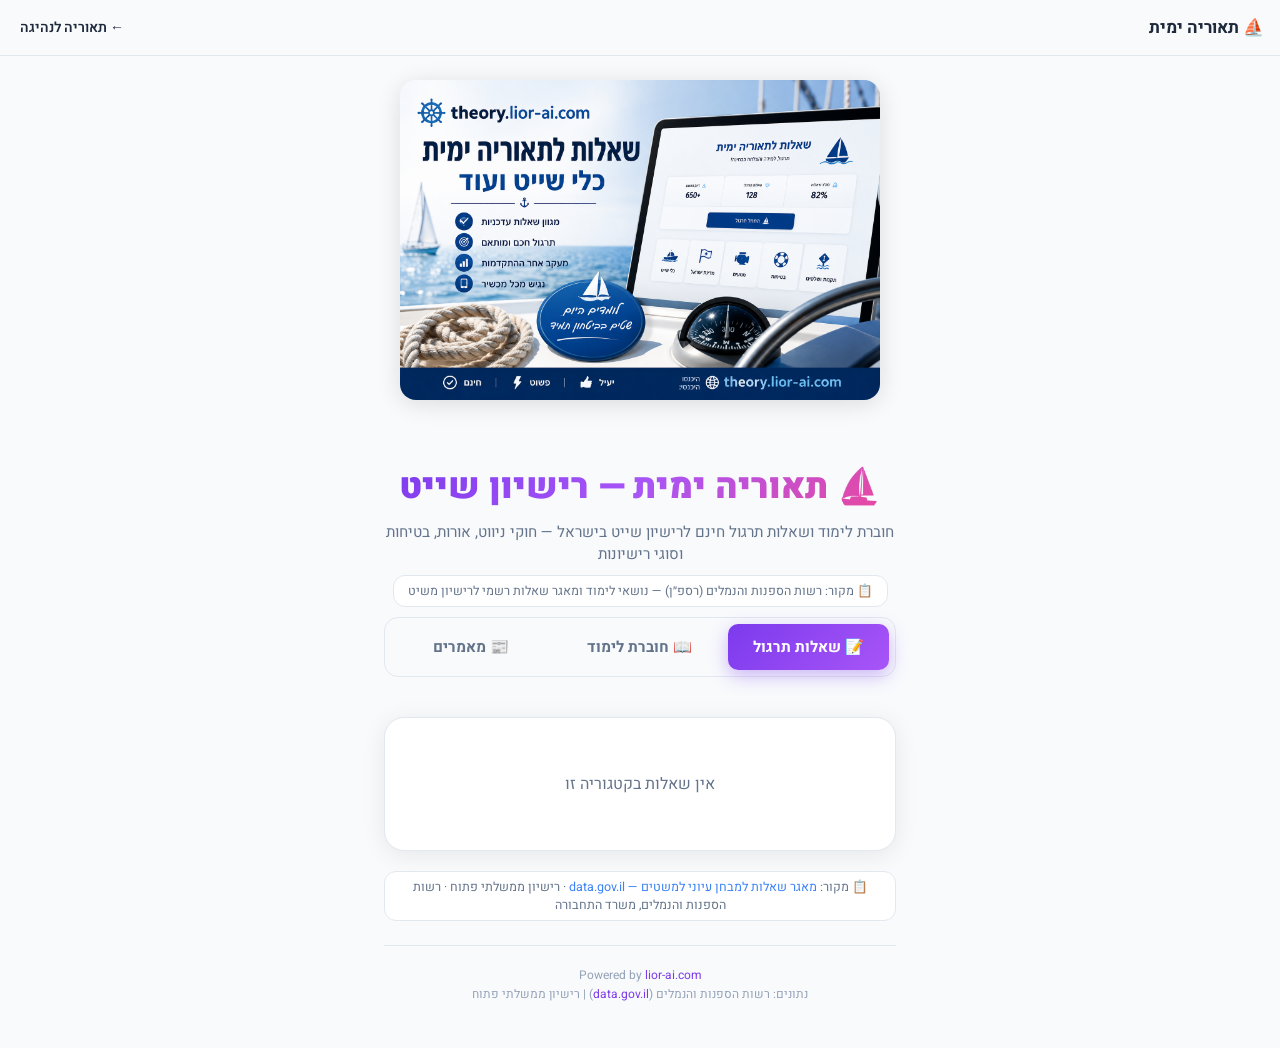
==== commit b84293e3: "Add sailing promotional image as hero banner and OG/Twitter meta tags" ====
--- a/sailing/index.html
+++ b/sailing/index.html
@@ -12,10 +12,11 @@
 <meta property="og:url" content="https://theory.lior-ai.com/sailing/">
 <meta property="og:type" content="website">
 <meta property="og:locale" content="he_IL">
-<meta property="og:image" content="https://theory.lior-ai.com/og-image.png">
+<meta property="og:image" content="https://theory.lior-ai.com/sailing-og.png">
 <meta name="twitter:card" content="summary_large_image">
 <meta name="twitter:title" content="תאוריה ימית — רישיון שייט | theory.lior-ai.com">
 <meta name="twitter:description" content="שאלות תרגול מהמאגר הרשמי של רשות הספנות, חוברת לימוד ומאמרים — חינם!">
+<meta name="twitter:image" content="https://theory.lior-ai.com/sailing-og.png">
 <meta name="theme-color" content="#7c3aed">
 <meta name="apple-mobile-web-app-capable" content="yes">
 <meta name="apple-mobile-web-app-status-bar-style" content="default">
@@ -222,6 +223,9 @@
 </header>
 
 <main class="sail-content" id="sail-content">
+  <div style="width:100%;max-width:900px;margin:0 auto 24px;padding:0 16px;">
+    <img src="/sailing-og.png" alt="תאוריה ימית — שאלות לרישיון שייט" style="width:100%;border-radius:16px;box-shadow:0 4px 24px rgba(0,0,0,0.12);">
+  </div>
   <div class="study-hero">
     <h2>⛵ תאוריה ימית — רישיון שייט</h2>
     <p class="subtitle">חוברת לימוד ושאלות תרגול חינם לרישיון שייט בישראל — חוקי ניווט, אורות, בטיחות וסוגי רישיונות</p>
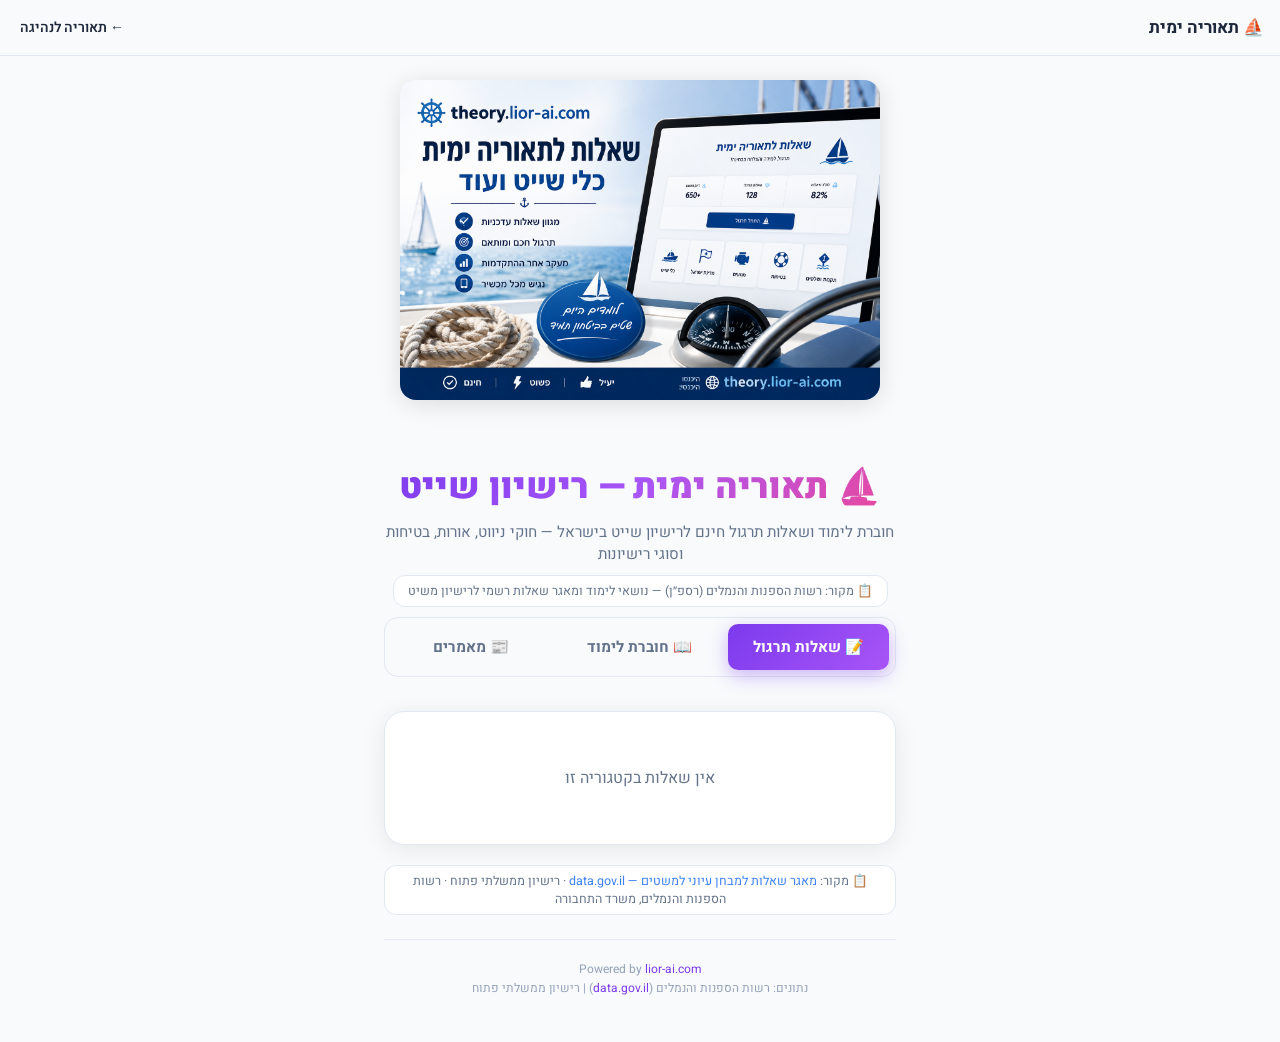
==== commit eec2803f: "sailing: disqualifying-answer feedback, ימאות ג exam filter, image-question disclosure (TASK-MTMG665" ====
--- a/sailing/index.html
+++ b/sailing/index.html
@@ -156,7 +156,12 @@
 .sail-answer.correct{border-color:var(--green);background:var(--green-light);color:#166534}
 .sail-answer.wrong{border-color:var(--red);background:var(--red-light);color:#991b1b}
 .sail-answer[disabled]{cursor:default;pointer-events:none}
-.sail-quiz-actions{display:flex;gap:12px;margin-top:18px;justify-content:center}
+.sail-answer.disq{border-color:var(--red);background:var(--red-light);color:#991b1b;box-shadow:0 0 0 3px rgba(239,68,68,.25)}
+.sail-disq-warn{margin-top:12px;padding:12px 16px;background:var(--red-light);border:2px solid var(--red);border-radius:12px;color:#991b1b;font-weight:700;font-size:.9rem;line-height:1.5}
+.sail-disq-note{margin-top:12px;padding:10px 14px;background:var(--bg-main);border:1px dashed var(--border);border-radius:12px;color:var(--text-secondary);font-size:.82rem;line-height:1.5}
+.sail-pool-note{text-align:center;font-size:.75rem;color:var(--text-muted);margin:-6px 0 14px;line-height:1.5}
+.sail-quiz-actions{display:flex;gap:12px;margin-top:18px;justify-content:center;flex-wrap:wrap}
+.sail-quiz-actions .sail-disq-warn,.sail-quiz-actions .sail-disq-note{width:100%;margin-top:0;text-align:right}
 .sail-quiz-btn{padding:12px 28px;border:none;border-radius:12px;font-family:inherit;font-size:.95rem;font-weight:700;cursor:pointer;transition:all .25s}
 .sail-quiz-btn.primary{background:var(--primary-gradient);color:#fff}
 .sail-quiz-btn.primary:hover{transform:translateY(-2px);box-shadow:0 8px 20px rgba(124,58,237,.4)}
@@ -241,6 +246,7 @@
   <!-- Quiz Mode -->
   <div class="sail-mode-panel" data-sail-panel="quiz">
     <div style="display:flex;flex-wrap:wrap;gap:6px;margin-bottom:14px;justify-content:center" id="sailExamFilter"></div>
+    <p class="sail-pool-note" id="sailPoolNote"></p>
     <div class="sail-quiz-box" id="sailQuizBox">
       <div class="sail-loader"><div class="spinner"></div><p style="margin-top:16px;color:var(--text-secondary)">טוען שאלות מהמאגר הרשמי של רשות הספנות...</p></div>
     </div>
@@ -580,7 +586,7 @@
         <p>התהליך המלא, מהרשמה ועד קבלת הרישיון, אורך בדרך כלל בין חודש לשלושה חודשים, בהתאם לזמינות ולסוג הרישיון. העלות משתנה בהתאם לבית הספר לשייט ולסוג הרישיון, ונעה בדרך כלל בין כמה מאות לכמה אלפי שקלים עבור השיעורים, המבחנים והביטוח הנדרש.</p>
 
         <h3>איך מתכוננים למבחן העיוני?</h3>
-        <p>מבחן התאוריה לרישיון שייט בודק ידע בחוקי ניווט ימי (זכות קדימה), אורות וסימני יום, ציוד בטיחות חובה, איתותי מצוקה, עגינה, מזג אוויר וניווט בסיסי. באתר זה תוכלו לתרגל חינם מאות שאלות מדגם המאגר הרשמי, וללמוד את כל הנושאים בחוברת לימוד מסודרת — כדי להגיע מוכנים למבחן ולים.</p>
+        <p>מבחן התאוריה לרישיון שייט בודק ידע בחוקי ניווט ימי (זכות קדימה), אורות וסימני יום, ציוד בטיחות חובה, איתותי מצוקה, עגינה, מזג אוויר וניווט בסיסי. באתר זה תוכלו לתרגל חינם למעלה מ-1,100 שאלות מהמאגר הרשמי (50 שאלות בכל סבב), וללמוד את כל הנושאים בחוברת לימוד מסודרת — כדי להגיע מוכנים למבחן ולים.</p>
       </div>
     </div>
     <div class="sail-blog-card">
@@ -603,7 +609,7 @@
         <p>הדרך הטובה ביותר להתכונן היא שילוב של קריאת חומר תאורטי מסודר עם תרגול שאלות אמת חוזר ונשנה — כך המוח לומד לזהות דפוסי שאלות ולא רק לשנן עובדות בודדות. חשוב לענות על שאלות במגוון נושאים, ולא להתמקד רק בנושא אחד, כי מבחן התאוריה בפועל משלב שאלות מכל התחומים.</p>
 
         <h3>תרגול חינם באתר</h3>
-        <p>במערכת התאוריה הימית שלנו תוכלו לתרגל 50 שאלות בעברית, בסגנון המאגר הרשמי, מכוסות בארבע תשובות אפשריות לכל שאלה, עם משוב מיידי על כל תשובה ותוצאה מסכמת בסוף כל סבב. השאלות מתערבבות בכל ריצה כדי לחזק את ההבנה ולא רק את השינון, ואת כל הרקע התיאורטי תוכלו למצוא בחוברת הלימוד המלווה, המחולקת לפי נושאים לצורך למידה נוחה.</p>
+        <p>במערכת התאוריה הימית שלנו תוכלו לתרגל 50 שאלות בעברית בכל סבב, מתוך למעלה מ-1,100 שאלות מהמאגר הרשמי, מכוסות בארבע תשובות אפשריות לכל שאלה, עם משוב מיידי על כל תשובה ותוצאה מסכמת בסוף כל סבב. שאלות עם תשובה פוסלת (חוקי דרך, מצוקה) מסומנות במיוחד — במבחן האמיתי בחירה בתשובה פוסלת מכשילה את המבחן כולו, גם אם שאר התשובות נכונות. השאלות מתערבבות בכל ריצה כדי לחזק את ההבנה ולא רק את השינון, ואת כל הרקע התיאורטי תוכלו למצוא בחוברת הלימוד המלווה, המחולקת לפי נושאים לצורך למידה נוחה.</p>
       </div>
     </div>
     <div class="sail-blog-card">
@@ -659,8 +665,9 @@
 var sailQuizAnswered=false;
 var sailQuizWrong=[];
 var sailQuestionsLoaded=false;
-var sailQuizTotal=30;
+var sailQuizTotal=50;
 var sailExamFilter='all';
+var sailExcludedCount=0;
 
 function toggleStudy(el){
   el.classList.toggle('open');
@@ -716,13 +723,15 @@
       var ans=(r.Answer||'').trim();
       var cat=(r.Category||'').trim();
       var exam=(r.Exam_Types||'').trim();
+      var dq=(r.Disqualification_Answer||'').trim()==='+';
       if(qText){
         if(curQ&&curQ.a.length>=3&&curQ.c>=0)questions.push(curQ);
-        curQ={q:qText,a:[],c:-1,cat:cat,exam:exam};
-        if(desc){curQ.a.push(desc);if(ans==='+')curQ.c=curQ.a.length-1;}
+        curQ={q:qText,a:[],c:-1,cat:cat,exam:exam,dq:[]};
+        if(desc){curQ.a.push(desc);if(ans==='+')curQ.c=curQ.a.length-1;if(dq)curQ.dq.push(curQ.a.length-1);}
       }else if(desc&&curQ){
         curQ.a.push(desc);
         if(ans==='+')curQ.c=curQ.a.length-1;
+        if(dq)curQ.dq.push(curQ.a.length-1);
       }
     }
     if(curQ&&curQ.a.length>=3&&curQ.c>=0)questions.push(curQ);
@@ -730,6 +739,7 @@
       var all=q.q+' '+q.a.join(' ');
       return !/תמונה|ציור|תרשים|picture/i.test(all)&&q.q.length>=15;
     });
+    sailExcludedCount=questions.length-SAIL_QUESTIONS.length;
     sailQuestionsLoaded=true;
     sailBuildExamFilter();
   }catch(e){
@@ -747,15 +757,18 @@
     exams[e]=(exams[e]||0)+1;
   }
   var html='<button class="sail-quiz-btn '+(sailExamFilter==='all'?'primary':'secondary')+'" data-exam="all" style="font-size:.8rem;padding:8px 14px">הכל ('+SAIL_QUESTIONS.length+')</button>';
-  var mainExams=['עיוני ימאות א','עוצמה ב','עיוני ימאות ב','עיוני ניווט ב (מכשירים)','עיוני מכונאות'];
+  var mainExams=['עיוני ימאות א','עוצמה ב','עיוני ימאות ב','עיוני ימאות ג','עיוני ניווט ב (מכשירים)','עיוני מכונאות'];
   for(var mi=0;mi<mainExams.length;mi++){
     var me=mainExams[mi];
     if(exams[me]){
       var shortName=me.replace('עיוני ','').replace(' (מכשירים)','');
-      html+='<button class="sail-quiz-btn '+(sailExamFilter===me?'primary':'secondary')+'" data-exam="'+me+'" style="font-size:.8rem;padding:8px 14px">'+shortName+' ('+exams[me]+')</button>';
+      var cnt=0;for(var qi=0;qi<SAIL_QUESTIONS.length;qi++){if(SAIL_QUESTIONS[qi].exam&&SAIL_QUESTIONS[qi].exam.indexOf(me)>=0)cnt++;}
+      html+='<button class="sail-quiz-btn '+(sailExamFilter===me?'primary':'secondary')+'" data-exam="'+me+'" style="font-size:.8rem;padding:8px 14px">'+shortName+' ('+cnt+')</button>';
     }
   }
   filterEl.innerHTML=html;
+  var noteEl=document.getElementById('sailPoolNote');
+  if(noteEl)noteEl.innerHTML=sailExcludedCount>0?'המאגר הרשמי כולל עוד '+sailExcludedCount+' שאלות עם תמונה/תרשים שאינן מוצגות כאן (המבחן בפועל כולל גם אותן) · שאלות מסומנות "פוסלת" — טעות בהן מכשילה את המבחן כולו':'';
   filterEl.querySelectorAll('.sail-quiz-btn').forEach(function(btn){
     btn.addEventListener('click',function(){
       sailExamFilter=btn.getAttribute('data-exam');
@@ -801,6 +814,7 @@
   var pct=Math.round((sailQuizIdx/total)*100);
   var optOrder=sailShuffle(q.a.map(function(_,i){return i}));
   var catBadge=q.cat?'<span class="sail-stat" style="margin-bottom:12px;display:inline-block">'+q.cat+'</span>':'';
+  if(q.dq&&q.dq.length)catBadge+='<span class="sail-stat" style="margin-bottom:12px;display:inline-block;background:var(--red-light);border-color:var(--red);color:#991b1b">⚠️ שאלה עם תשובה פוסלת</span>';
   var answersHtml='';
   for(var oi=0;oi<optOrder.length;oi++){
     answersHtml+='<button class="sail-answer" data-oi="'+optOrder[oi]+'">'+q.a[optOrder[oi]]+'</button>';
@@ -826,10 +840,15 @@
     var oi=parseInt(b.getAttribute('data-oi'),10);
     if(oi===q.c)b.classList.add('correct');
     else if(b===btn)b.classList.add('wrong');
+    if(q.dq&&q.dq.indexOf(oi)>=0){b.classList.add('disq');b.innerHTML='⛔ '+b.innerHTML+' <small style="font-weight:600">(תשובה פוסלת)</small>';}
   });
+  var isDisq=q.dq&&q.dq.indexOf(chosenOi)>=0;
+  var disqHtml='';
+  if(isDisq)disqHtml='<div class="sail-disq-warn">⛔ תשובה זו פוסלת את המבחן! במבחן האמיתי של רשות הספנות, בחירה בתשובה פוסלת מכשילה את כל המבחן — גם אם שאר התשובות נכונות.</div>';
+  else if(q.dq&&q.dq.length)disqHtml='<div class="sail-disq-note">💡 שימו לב: בשאלה זו יש תשובה פוסלת (מסומנת ⛔). במבחן האמיתי, בחירה בה מכשילה את המבחן כולו.</div>';
   var actions=document.getElementById('sailQuizActions');
   var isLast=sailQuizIdx>=sailQuizOrder.length-1;
-  actions.innerHTML='<button class="sail-quiz-btn primary" id="sailNextBtn">'+(isLast?'סיום ותוצאה':'השאלה הבאה ←')+'</button>';
+  actions.innerHTML=disqHtml+'<button class="sail-quiz-btn primary" id="sailNextBtn">'+(isLast?'סיום ותוצאה':'השאלה הבאה ←')+'</button>';
   document.getElementById('sailNextBtn').addEventListener('click',function(){
     sailQuizIdx++;
     sailRenderQuestion();
@@ -864,14 +883,6 @@
   }else if(mode==='quiz'&&sailQuizOrder.length===0){
     sailStartQuiz();
   }
-  if(mode==='blog'){
-    document.querySelectorAll('.sail-blog-card').forEach(function(card){
-      card.onclick=function(){
-        var full=card.querySelector('.sail-blog-full');
-        if(full) full.classList.toggle('open');
-      };
-    });
-  }
 }
 
 /* Init */
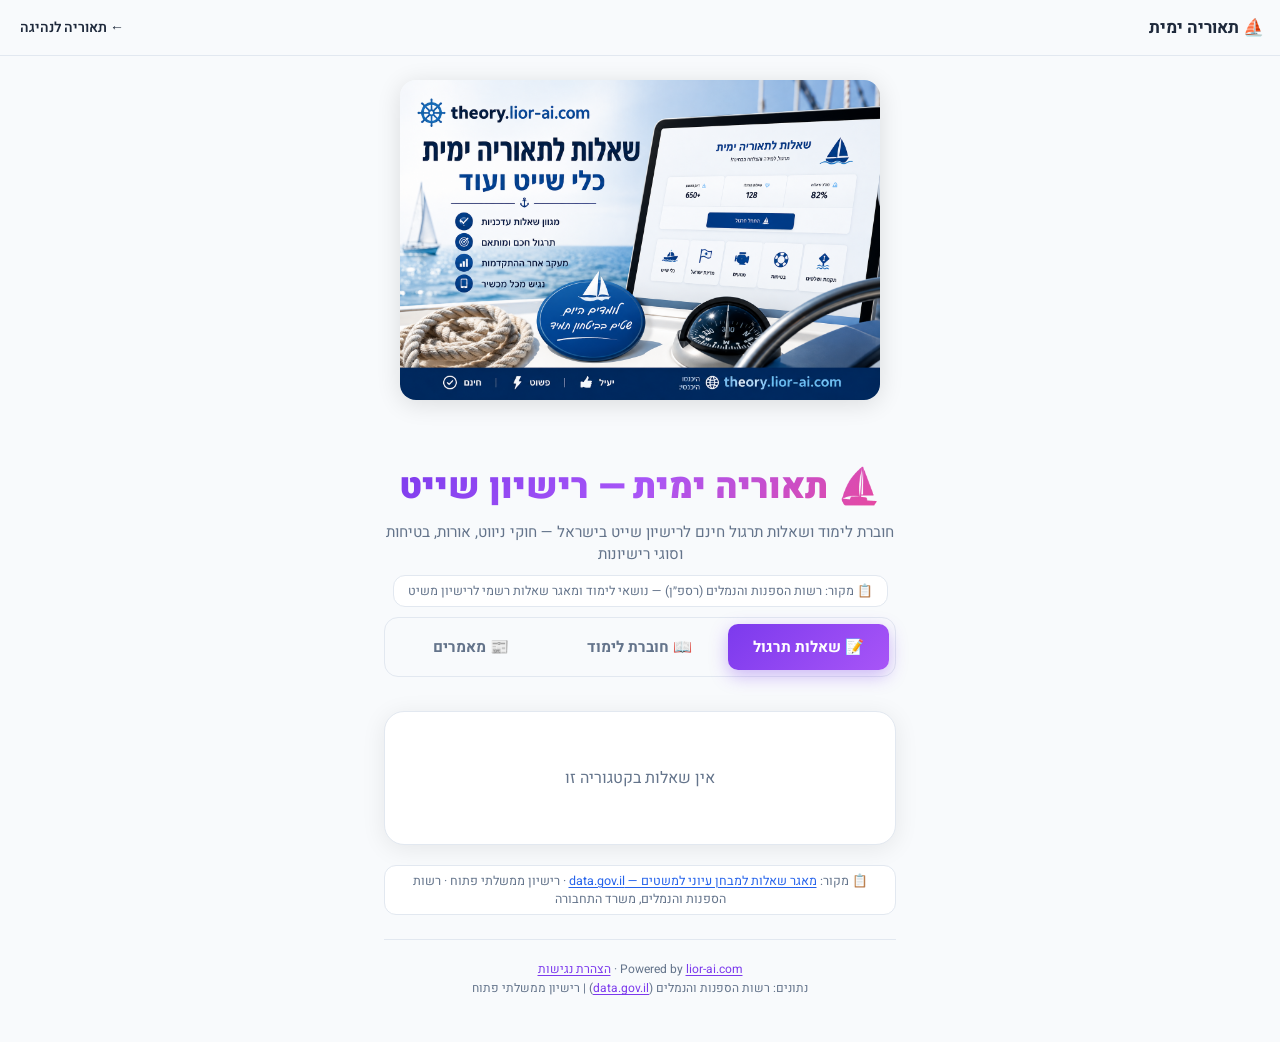
==== commit 6550df9b: "a11y wave2: sailing/index.html — --text-muted AA (#64748b), link blue #2563eb + underline, skip link" ====
--- a/sailing/index.html
+++ b/sailing/index.html
@@ -53,11 +53,11 @@
 --red-light:#fef2f2;
 --amber:#f59e0b;
 --amber-light:#fef3c7;
---blue:#3b82f6;
+--blue:#2563eb;
 --pink:#ec4899;
 --text-primary:#1e293b;
 --text-secondary:#64748b;
---text-muted:#94a3b8;
+--text-muted:#64748b;
 --border:#e2e8f0;
 --shadow:0 4px 24px rgba(0,0,0,0.08);
 --shadow-sm:0 1px 3px rgba(0,0,0,0.06);
@@ -219,15 +219,23 @@
   .sail-mode-btn{font-size:.82rem;padding:10px 6px}
 }
 </style>
+<style id="a11y-wave2">/* נגישות (ת״י 5568 / WCAG 2.0 AA): דילוג לתוכן + פוקוס נראה */
+.skip-link{position:absolute;top:-200px;right:8px;z-index:2147483647;background:#111;color:#fff;padding:12px 18px;border-radius:8px;font-weight:700;text-decoration:none}
+.skip-link:focus{top:8px;outline:3px solid #ffbf47;outline-offset:2px}
+a:focus-visible,button:focus-visible,input:focus-visible,select:focus-visible,textarea:focus-visible,summary:focus-visible,[tabindex]:focus-visible{outline:3px solid #ffbf47;outline-offset:2px;box-shadow:0 0 0 6px #111}
+.study-source a,footer a,p a{text-decoration:underline;text-underline-offset:2px}
+#sail-content:focus{outline:none}
+</style>
 </head>
 <body>
+<a class="skip-link" href="#sail-content">דילוג לתוכן הראשי</a>
 
 <header class="sail-header">
   <span class="sail-header-title">⛵ תאוריה ימית</span>
   <a href="/" class="sail-header-back">← תאוריה לנהיגה</a>
 </header>
 
-<main class="sail-content" id="sail-content">
+<main class="sail-content" id="sail-content" tabindex="-1">
   <div style="width:100%;max-width:900px;margin:0 auto 24px;padding:0 16px;">
     <img src="/sailing-og.png" alt="תאוריה ימית — שאלות לרישיון שייט" style="width:100%;border-radius:16px;box-shadow:0 4px 24px rgba(0,0,0,0.12);">
   </div>
@@ -586,7 +594,7 @@
         <p>התהליך המלא, מהרשמה ועד קבלת הרישיון, אורך בדרך כלל בין חודש לשלושה חודשים, בהתאם לזמינות ולסוג הרישיון. העלות משתנה בהתאם לבית הספר לשייט ולסוג הרישיון, ונעה בדרך כלל בין כמה מאות לכמה אלפי שקלים עבור השיעורים, המבחנים והביטוח הנדרש.</p>
 
         <h3>איך מתכוננים למבחן העיוני?</h3>
-        <p>מבחן התאוריה לרישיון שייט בודק ידע בחוקי ניווט ימי (זכות קדימה), אורות וסימני יום, ציוד בטיחות חובה, איתותי מצוקה, עגינה, מזג אוויר וניווט בסיסי. באתר זה תוכלו לתרגל חינם למעלה מ-1,100 שאלות מהמאגר הרשמי (50 שאלות בכל סבב), וללמוד את כל הנושאים בחוברת לימוד מסודרת — כדי להגיע מוכנים למבחן ולים.</p>
+        <p>מבחן התאוריה לרישיון שייט בודק ידע בחוקי ניווט ימי (זכות קדימה), אורות וסימני יום, ציוד בטיחות חובה, איתותי מצוקה, עגינה, מזג אוויר וניווט בסיסי. באתר זה תוכלו לתרגל חינם למעלה מ-1,100 שאלות מהמאגר הרשמי (עד 50 שאלות בכל סבב), וללמוד את כל הנושאים בחוברת לימוד מסודרת — כדי להגיע מוכנים למבחן ולים.</p>
       </div>
     </div>
     <div class="sail-blog-card">
@@ -609,7 +617,7 @@
         <p>הדרך הטובה ביותר להתכונן היא שילוב של קריאת חומר תאורטי מסודר עם תרגול שאלות אמת חוזר ונשנה — כך המוח לומד לזהות דפוסי שאלות ולא רק לשנן עובדות בודדות. חשוב לענות על שאלות במגוון נושאים, ולא להתמקד רק בנושא אחד, כי מבחן התאוריה בפועל משלב שאלות מכל התחומים.</p>
 
         <h3>תרגול חינם באתר</h3>
-        <p>במערכת התאוריה הימית שלנו תוכלו לתרגל 50 שאלות בעברית בכל סבב, מתוך למעלה מ-1,100 שאלות מהמאגר הרשמי, מכוסות בארבע תשובות אפשריות לכל שאלה, עם משוב מיידי על כל תשובה ותוצאה מסכמת בסוף כל סבב. שאלות עם תשובה פוסלת (חוקי דרך, מצוקה) מסומנות במיוחד — במבחן האמיתי בחירה בתשובה פוסלת מכשילה את המבחן כולו, גם אם שאר התשובות נכונות. השאלות מתערבבות בכל ריצה כדי לחזק את ההבנה ולא רק את השינון, ואת כל הרקע התיאורטי תוכלו למצוא בחוברת הלימוד המלווה, המחולקת לפי נושאים לצורך למידה נוחה.</p>
+        <p>במערכת התאוריה הימית שלנו תוכלו לתרגל עד 50 שאלות בעברית בכל סבב, מתוך למעלה מ-1,100 שאלות מהמאגר הרשמי, מכוסות בארבע תשובות אפשריות לכל שאלה, עם משוב מיידי על כל תשובה ותוצאה מסכמת בסוף כל סבב. שאלות עם תשובה פוסלת (חוקי דרך, מצוקה) מסומנות במיוחד — במבחן האמיתי בחירה בתשובה פוסלת מכשילה את המבחן כולו, גם אם שאר התשובות נכונות. השאלות מתערבבות בכל ריצה כדי לחזק את ההבנה ולא רק את השינון, ואת כל הרקע התיאורטי תוכלו למצוא בחוברת הלימוד המלווה, המחולקת לפי נושאים לצורך למידה נוחה.</p>
       </div>
     </div>
     <div class="sail-blog-card">
@@ -649,7 +657,7 @@
   </div>
 
   <footer class="app-footer">
-    Powered by <a href="https://lior-ai.com" target="_blank" rel="noopener">lior-ai.com</a><br>
+    Powered by <a href="https://lior-ai.com" target="_blank" rel="noopener">lior-ai.com</a> · <a href="https://lior-ai.com/accessibility-statement/">הצהרת נגישות</a><br>
     נתונים: רשות הספנות והנמלים (<a href="https://data.gov.il/dataset/opercraft_tq" target="_blank" rel="noopener">data.gov.il</a>) | רישיון ממשלתי פתוח
   </footer>
 </main>
@@ -665,7 +673,7 @@
 var sailQuizAnswered=false;
 var sailQuizWrong=[];
 var sailQuestionsLoaded=false;
-var sailQuizTotal=50;
+var sailQuizTotal=50; /* updated dynamically after load */
 var sailExamFilter='all';
 var sailExcludedCount=0;
 
@@ -740,6 +748,7 @@
       return !/תמונה|ציור|תרשים|picture/i.test(all)&&q.q.length>=15;
     });
     sailExcludedCount=questions.length-SAIL_QUESTIONS.length;
+    sailQuizTotal=Math.min(50,SAIL_QUESTIONS.length);
     sailQuestionsLoaded=true;
     sailBuildExamFilter();
   }catch(e){
